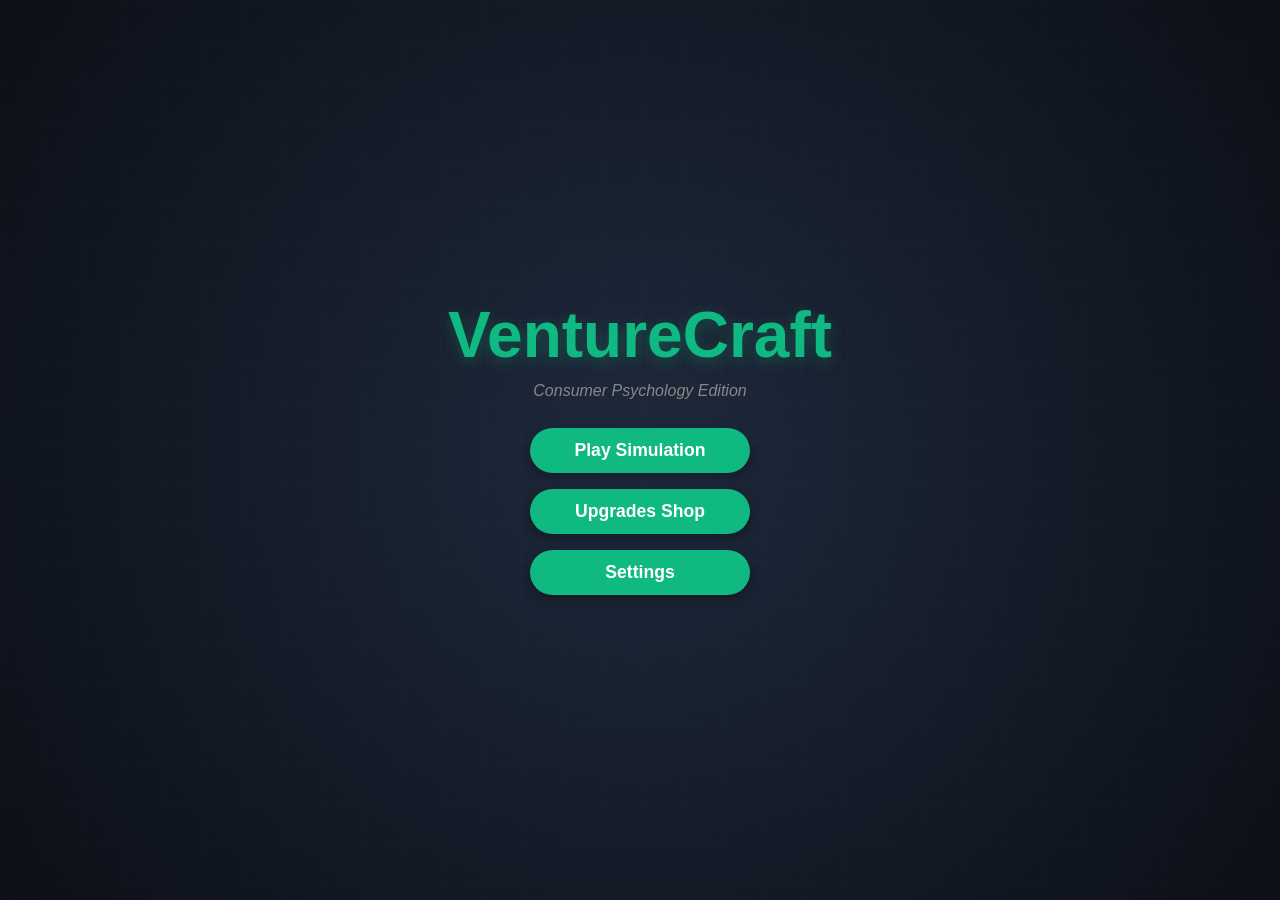
==== index.html @ 9862cf5d "Update index.html" ====
<!DOCTYPE html>
<html lang="en">
<head>
    <meta charset="UTF-8">
    <meta name="viewport" content="width=device-width, initial-scale=1.0">
    <title>VentureCraft Test</title>
    <link rel="stylesheet" href="style.css">
</head>
<body>

    <!-- 1. MAIN MENU SCREEN -->
    <div id="menu-screen" class="screen active">
        <h1>VentureCraft</h1>
        <div style="font-style: italic; margin-bottom: 20px; color: #888;">Consumer Psychology Edition</div>
        <button class="btn" onclick="switchScreen('mode-screen')">Play Simulation</button>
        <button class="btn" onclick="switchScreen('upgrades-screen')">Upgrades Shop</button>
        <button class="btn" onclick="switchScreen('settings-screen')">Settings</button>
    </div>

    <!-- 2. UPGRADES SHOP SCREEN -->
    <div id="upgrades-screen" class="screen">
        <button class="btn btn-back" onclick="switchScreen('menu-screen')">&larr; Menu</button>
        <h2>Corporate Upgrade Center</h2>
        <div class="stats-bar" style="margin-bottom: 20px;">
            <span>Capital Check: $<span class="global-cash-display">1000</span></span>
        </div>
        <div class="dashboard" style="grid-template-columns: 1fr 1fr; height: auto; max-width: 900px;">
            <div class="panel">
                <h4>Digital Marketing Upgrades</h4>
                <div class="upgrade-item">
                    <p><strong>AI Copywriting Suite</strong> (Level <span id="up-copy-lvl">0</span> / 10)<br>
                    Adds a permanent +15% conversion multiplier to dropshipping copy evaluations.</p>
                    <button class="btn" style="min-width:auto; padding:6px 15px; font-size:0.9rem;" onclick="buyUpgrade('copywriting')">Buy Upgrade ($<span id="up-copy-cost">200</span>)</button>
                </div>
                <div class="upgrade-item" style="margin-top: 15px;">
                    <p><strong>Targeted Pixel Ads</strong> (Level <span id="up-pixel-lvl">0</span> / 10)<br>
                    Reduces customer price sensitivity on digital listings by 10% per tier.</p>
                    <button class="btn" style="min-width:auto; padding:6px 15px; font-size:0.9rem;" onclick="buyUpgrade('pixel')">Buy Upgrade ($<span id="up-pixel-cost">350</span>)</button>
                </div>
            </div>
            <div class="panel">
                <h4>Brick & Mortar / Agotech</h4>
                <div class="upgrade-item">
                    <p><strong>Premium Storefront Lights</strong> (Level <span id="up-lights-lvl">0</span> / 10)<br>
                    Increases maximum local buyer wave capacity by +3 customers.</p>
                    <button class="btn" style="min-width:auto; padding:6px 15px; font-size:0.9rem;" onclick="buyUpgrade('lights')">Buy Upgrade ($<span id="up-lights-cost">250</span>)</button>
                </div>
                <div class="upgrade-item" style="margin-top: 15px;">
                    <p><strong>Hydroponic Enrichment Fluid</strong> (Level <span id="up-hydro-lvl">0</span> / 10)<br>
                    Accelerates farm harvest germination speeds by 25% per level.</p>
                    <button class="btn" style="min-width:auto; padding:6px 15px; font-size:0.9rem;" onclick="buyUpgrade('hydroponics')">Buy Upgrade ($<span id="up-hydro-cost">300</span>)</button>
                </div>
            </div>
        </div>
    </div>

    <!-- 3. SETTINGS SCREEN -->
    <div id="settings-screen" class="screen">
        <button class="btn btn-back" onclick="switchScreen('menu-screen')">&larr; Menu</button>
        <h2>Game Settings</h2>
        <button class="btn" onclick="toggleTheme()">Toggle Theme Modality</button>
        <button class="btn" style="background:#f44336;" onclick="resetGame()">Hard Reset Corporate Data</button>
    </div>

    <!-- 4. MODE SELECTION SCREEN -->
    <div id="mode-screen" class="screen">
        <button class="btn btn-back" onclick="switchScreen('menu-screen')">&larr; Menu</button>
        <h2>Select an Enterprise Industry</h2>
        <button class="btn" onclick="startMode('dropshipping')">🌐 Dropshipping E-Commerce</button>
        <button class="btn" onclick="startMode('local')">🏪 Local Retail Business</button>
        <button class="btn" onclick="startMode('farm')">🌾 Agricultural Supply Chain</button>
        <button class="btn" style="background:#8b5cf6;" onclick="switchScreen('stock-screen')">📈 High-Frequency Stock Market</button>
    </div>

    <!-- 5. DROPSHIPPING MODULE -->
    <div id="dropshipping-screen" class="screen">
        <button class="btn btn-back" onclick="switchScreen('mode-screen')">&larr; Back</button>
        <div class="stats-bar">
            <span>Capital Check: $<span class="global-cash-display">1000</span></span>
            <span>Live SKUs: <span id="drop-count">0</span></span>
        </div>
        <div class="dashboard">
            <div class="panel">
                <h3>Storefront Configuration</h3>
                <div class="tutorial-box">
                    <strong>🎓 Psychology Engine Mechanics:</strong><br>
                    • Customers analyze your <strong>Price</strong> and <strong>Description</strong>.<br>
                    • Use keywords like <em>luxury, premium, durable,</em> or <em>organic</em> to boost conversion!
                </div>
                <label>Listing Title:</label>
                <input type="text" id="drop-name" placeholder="e.g., Sleek Steel Thermos">
                
                <label>Selling Price ($):</label>
                <input type="number" id="drop-price" placeholder="e.g., 29">
                
                <label>Ad Copy Pitch Description:</label>
                <textarea id="drop-desc" placeholder="Describe the item... Persuasive pitches packed with keywords score premium conversions." rows="4" style="resize:none;"></textarea>
                
                <button class="btn" style="min-width:100%; margin:5px 0 0 0;" onclick="saveProduct()">🚀 Launch Product Campaign</button>
            </div>
            <div class="panel" id="canvas-container">
                <h3>Asset Designer Canvas</h3>
                <div style="margin-bottom: 8px; display:flex; gap:5px;">
                    <button class="color-swatch" style="background:#4caf50;" onclick="setCanvasColor('#4caf50')"></button>
                    <button class="color-swatch" style="background:#2196f3;" onclick="setCanvasColor('#2196f3')"></button>
                    <button class="color-swatch" style="background:#ff9800;" onclick="setCanvasColor('#ff9800')"></button>
                    <button class="color-swatch" style="background:#e91e63;" onclick="setCanvasColor('#e91e63')"></button>
                    <button class="color-swatch" style="background:#000000;" onclick="setCanvasColor('#000000')"></button>
                </div>
                <canvas id="productCanvas" style="width:100%; height:180px;"></canvas>
                <button class="btn" style="min-width:auto; padding:4px 15px; font-size:0.8rem; background:#f44336; margin-bottom:10px;" onclick="clearCanvas()">Wipe Drawing</button>
                <h4 style="align-self:flex-start; margin-top:5px; margin-bottom:5px;">Digital Funnel Conversion Ticker:</h4>
                <div id="drop-feed" class="live-log-box" style="width:100%; flex-grow:1;"></div>
            </div>
        </div>
    </div>

    <!-- 6. LOCAL BUSINESS MODULE -->
    <div id="local-screen" class="screen">
        <button class="btn btn-back" onclick="switchScreen('mode-screen')">&larr; Back</button>
        <div class="stats-bar">
            <span>Capital Check: $<span class="global-cash-display">1000</span></span>
            <span>Niche Model: <span id="local-type-display">None</span></span>
        </div>
        <div class="dashboard">
            <div class="panel">
                <h3>Commercial Controls</h3>
                <div class="tutorial-box">
                    <strong>🎓 Traffic Mechanics:</strong><br>
                    • Keep shelf items stocked up to fulfill demand waves.
                </div>
                <label>Select Corporate Store Niche:</label>
                <select id="local-niche-select" onchange="changeNiche()">
                    <option value="food">🌮 Gourmet Food Truck</option>
                    <option value="electronics">⚡ Custom Electronics Shop</option>
                </select>
                <button class="btn" style="min-width:100%; margin-top:10px;" onclick="buyInventory()">📦 Restock Shop Shelves ($100 for +10 Items)</button>
            </div>
            <div class="panel">
                <h3>Retail Analytics Shelf</h3>
                <div style="font-size: 1.2rem; margin-bottom: 10px;">Current Stock Items: <span id="local-inv" style="color:var(--accent-color); font-weight:bold;">0</span> left</div>
                <div style="font-size: 1.2rem; margin-bottom: 15px;">Hourly Foot Traffic: <span id="local-traffic-display" style="color:#2196f3; font-weight:bold;">0</span> buyers</div>
                <h4 style="margin-top:20px;">Brick-and-Mortar Revenue Ledger:</h4>
                <div id="local-feed" class="live-log-box" style="width:100%; flex-grow:1;"></div>
            </div>
        </div>
    </div>

    <!-- 7. AGRICULTURAL SUPPLY CHAIN MODULE -->
    <div id="farm-screen" class="screen">
        <button class="btn btn-back" onclick="switchScreen('mode-screen')">&larr; Back</button>
        <div class="stats-bar">
            <span>Capital Check: $<span class="global-cash-display">1000</span></span>
            <span>Wheat Seeds: <span id="farm-seeds-w">0</span> | Tomato Seeds: <span id="farm-seeds-t">0</span></span>
        </div>
        <div class="dashboard">
            <div class="panel">
                <h3>Agrotech Inventory Management</h3>
                <div style="display:grid; grid-template-columns: 1fr 1fr; gap:10px; margin-bottom:15px;">
                    <div style="background:rgba(255,255,255,0.02); padding:10px; border-radius:6px; border:1px solid #333;">
                        <strong>🌾 Raw Crops:</strong><br>
                        Wheat: <span id="inv-wheat">0</span><br>
                        Tomato: <span id="inv-tomato">0</span>
                    </div>
                    <div style="background:rgba(255,255,255,0.02); padding:10px; border-radius:6px; border:1px solid #333;">
                        <strong>🍞 Refined Goods:</strong><br>
                        Prepared Bread: <span id="inv-bread">0</span><br>
                        Prepared Pasta: <span id="inv-pasta">0</span>
                    </div>
                </div>
                <div class="tutorial-box" style="font-size:0.85rem; line-height:1.3;">
                    Plant seeds in the fields to cultivate raw produce logs, then harvest them to fill up your inventories.
                </div>
            </div>
            <div class="panel">
                <h3>Arable Field Operations Matrix</h3>
                <div id="farmPlotsContainer" class="farm-grid"></div>
            </div>
        </div>
    </div>

    <!-- 8. STOCK MARKET MODULE -->
    <div id="stock-screen" class="screen">
        <button class="btn btn-back" onclick="switchScreen('mode-screen')">&larr; Back</button>
        <div class="stats-bar">
            <span>Capital Check: $<span class="global-cash-display">1000</span></span>
            <span>Trading Desk Mode</span>
        </div>
        
        <div id="market-notification" class="tutorial-box" style="display:none; background:rgba(16,185,129,0.15); border-left-color:#10b981; margin-top:15px; width:100%; max-width:900px; font-weight:bold;">
        </div>

        <div style="width:100%; max-width:900px; margin-top:20px;">
            <div class="panel" style="width:100%;">
                <h3>Exchange Indexes</h3>
                <div id="stock-grid-container" style="display:grid; grid-template-columns:repeat(auto-fit, minmax(260px, 1fr)); gap:20px;"></div>
            </div>
        </div>
    </div>

    <script src="script.js"></script>
</body>
</html>
---- style.css ----
:root {
    --bg-color: #0b0f19;
    --card-color: #161b26;
    --text-color: #f0f4f8;
    --accent-color: #10b981;
    --input-bg: #222b3d;
    --ambient-glow: radial-gradient(circle at 50% 50%, #1e293b 0%, #0b0f17 100%);
}

body.light-theme {
    --bg-color: #f4f4f9;
    --card-color: #ffffff;
    --text-color: #333333;
    --accent-color: #059669;
    --input-bg: #e2e8f0;
    --ambient-glow: none;
}

* {
    box-sizing: border-box;
    font-family: 'Segoe UI', Tahoma, Geneva, Verdana, sans-serif;
    transition: background-color 0.2s, color 0.2s;
}

body, html {
    margin: 0;
    padding: 0;
    width: 100%;
    height: 100%;
    background-color: var(--bg-color);
    background-image: var(--ambient-glow);
    color: var(--text-color);
    overflow-x: hidden;
}

body::before {
    content: "";
    position: fixed;
    top: 0; left: 0; width: 100%; height: 100%;
    background-image: linear-gradient(rgba(255, 255, 255, 0.015) 1px, transparent 1px),
                      linear-gradient(90deg, rgba(255, 255, 255, 0.015) 1px, transparent 1px);
    background-size: 40px 40px;
    z-index: 0;
    pointer-events: none;
}

.screen {
    display: none;
    width: 100%;
    min-height: 100vh;
    flex-direction: column;
    align-items: center;
    justify-content: center;
    padding: 20px;
    position: relative;
    z-index: 1;
}

.active {
    display: flex;
}

h1 { 
    font-size: 4rem; 
    color: var(--accent-color); 
    text-shadow: 0px 4px 15px rgba(16, 185, 129, 0.3); 
    margin: 0 0 10px 0;
    font-weight: 800;
}

h2, h3, h4 {
    margin: 5px 0 12px 0;
}

.btn {
    background-color: var(--accent-color);
    color: white;
    border: none;
    padding: 12px 30px;
    margin: 8px;
    font-size: 1.1rem;
    font-weight: bold;
    cursor: pointer;
    border-radius: 30px;
    box-shadow: 0 4px 12px rgba(0,0,0,0.3);
    min-width: 220px;
    text-align: center;
    user-select: none;
}

.btn:hover {
    transform: translateY(-1px);
    filter: brightness(1.1);
}

.btn-back {
    background-color: #475569;
    position: absolute;
    top: 20px;
    left: 20px;
    min-width: auto;
    padding: 8px 18px;
    font-size: 0.9rem;
}

.dashboard {
    width: 100%;
    max-width: 1100px;
    display: grid;
    grid-template-columns: 1fr 1.3fr;
    gap: 20px;
    margin-top: 15px;
}

.panel {
    background-color: var(--card-color);
    border-radius: 14px;
    padding: 22px;
    box-shadow: 0 8px 24px rgba(0,0,0,0.4);
    border: 1px solid rgba(255, 255, 255, 0.05);
    display: flex;
    flex-direction: column;
}

.stats-bar {
    width: 100%;
    max-width: 1100px;
    display: flex;
    justify-content: space-around;
    background-color: var(--card-color);
    padding: 15px;
    border-radius: 10px;
    font-weight: bold;
    font-size: 1.3rem;
    border-bottom: 3px solid var(--accent-color);
    box-shadow: 0 4px 12px rgba(0,0,0,0.25);
}

input, select, textarea {
    width: 100%;
    padding: 9px;
    margin-bottom: 12px;
    border-radius: 6px;
    border: 1px solid rgba(255,255,255,0.1);
    background-color: var(--input-bg);
    color: var(--text-color);
    font-size: 0.95rem;
}

canvas {
    background: #ffffff;
    border: 3px solid var(--accent-color);
    cursor: crosshair;
    border-radius: 8px;
    display: block;
    margin-bottom: 10px;
}

.color-swatch {
    width: 25px;
    height: 25px;
    border-radius: 50%;
    border: 2px solid #fff;
    cursor: pointer;
    box-shadow: 0 2px 4px rgba(0,0,0,0.3);
}

.live-log-box {
    background: rgba(0,0,0,0.3);
    border-radius: 6px;
    padding: 10px;
    height: 130px;
    overflow-y: auto;
    font-family: monospace;
    font-size: 0.85rem;
    border: 1px solid rgba(255,255,255,0.08);
}

.upgrade-item {
    background: rgba(255,255,255,0.02);
    padding: 12px;
    border-radius: 8px;
    border: 1px solid rgba(255,255,255,0.05);
}

.farm-grid {
    display: grid;
    grid-template-columns: repeat(3, 1fr);
    gap: 12px;
    margin-top: 10px;
}

.plot-card {
    background: rgba(128,128,128,0.08);
    padding: 12px;
    border-radius: 8px;
    text-align: center;
    border: 2px dashed rgba(255,255,255,0.15);
    display: flex;
    flex-direction: column;
    justify-content: center;
    align-items: center;
    min-height: 110px;
}

.plot-card.growing {
    border-color: #2196f3;
    background: rgba(33, 150, 243, 0.08);
}

.plot-card.ready {
    border-color: #ff9800;
    background: rgba(255, 152, 0, 0.12);
}

.tutorial-box {
    background: rgba(33, 150, 243, 0.08);
    border-left: 5px solid #2196f3;
    padding: 12px;
    margin-bottom: 15px;
    border-radius: 4px;
    font-size: 0.9rem;
    line-height: 1.4;
}
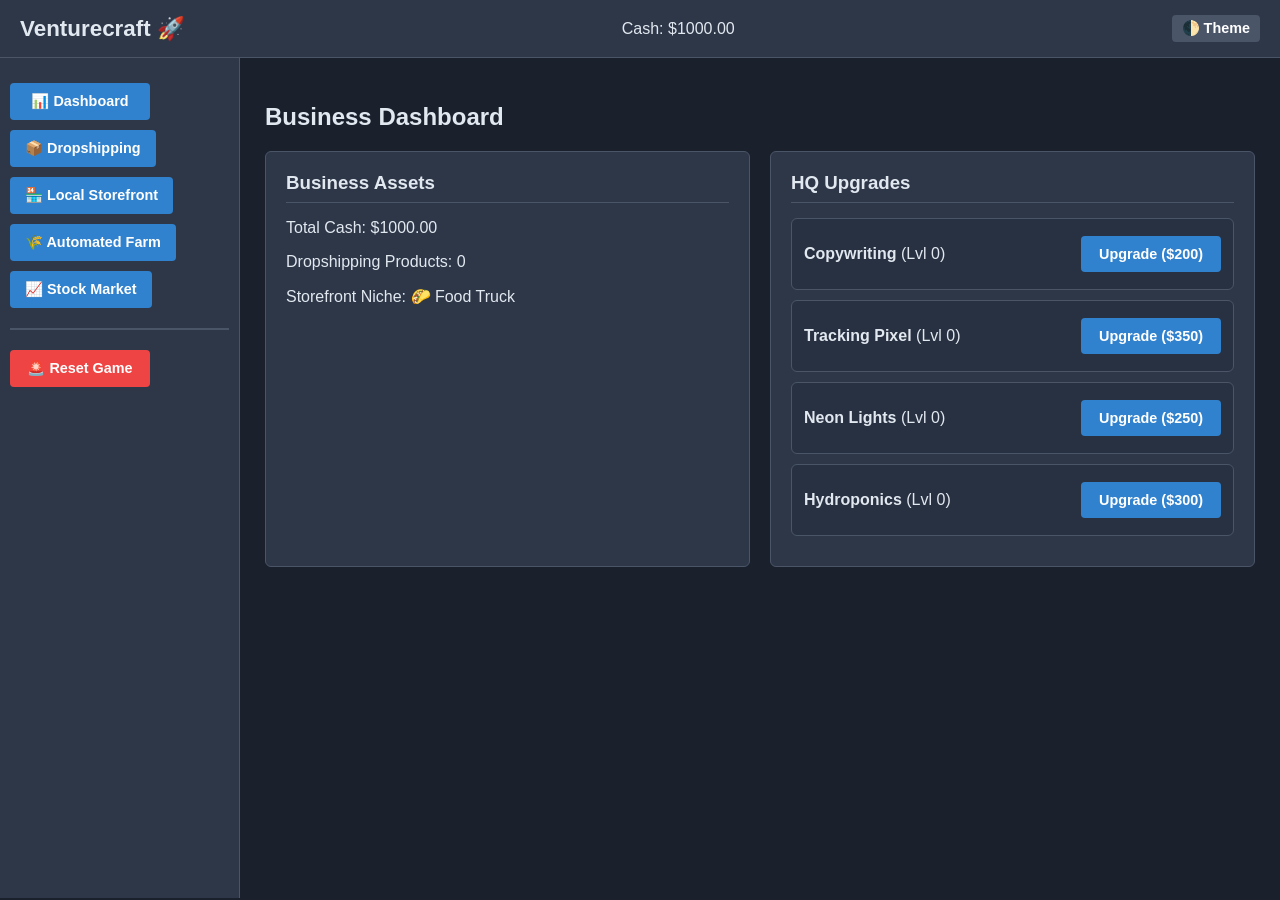
==== commit d92ef7a9: "Add files via upload" ====
--- a/index.html
+++ b/index.html
@@ -3,201 +3,156 @@
 <head>
     <meta charset="UTF-8">
     <meta name="viewport" content="width=device-width, initial-scale=1.0">
-    <title>VentureCraft Test</title>
+    <title>Venturecraft - Entrepreneurship Game</title>
     <link rel="stylesheet" href="style.css">
 </head>
 <body>
-
-    <!-- 1. MAIN MENU SCREEN -->
-    <div id="menu-screen" class="screen active">
-        <h1>VentureCraft</h1>
-        <div style="font-style: italic; margin-bottom: 20px; color: #888;">Consumer Psychology Edition</div>
-        <button class="btn" onclick="switchScreen('mode-screen')">Play Simulation</button>
-        <button class="btn" onclick="switchScreen('upgrades-screen')">Upgrades Shop</button>
-        <button class="btn" onclick="switchScreen('settings-screen')">Settings</button>
+    <div class="top-bar">
+        <h2>Venturecraft 🚀</h2>
+        <div>Cash: $<span class="global-cash-display">1000.00</span></div>
+        <button class="btn" style="min-width:auto; padding:5px 10px; background:#4a5568;" onclick="toggleTheme()">🌓 Theme</button>
     </div>
 
-    <!-- 2. UPGRADES SHOP SCREEN -->
-    <div id="upgrades-screen" class="screen">
-        <button class="btn btn-back" onclick="switchScreen('menu-screen')">&larr; Menu</button>
-        <h2>Corporate Upgrade Center</h2>
-        <div class="stats-bar" style="margin-bottom: 20px;">
-            <span>Capital Check: $<span class="global-cash-display">1000</span></span>
+    <div class="main-container">
+        <div class="sidebar">
+            <button class="btn" onclick="switchScreen('dashboard-screen')">📊 Dashboard</button>
+            <button class="btn" onclick="switchScreen('dropshipping-screen')">📦 Dropshipping</button>
+            <button class="btn" onclick="switchScreen('local-screen')">🏪 Local Storefront</button>
+            <button class="btn" onclick="startMode('farm')">🌾 Automated Farm</button>
+            <button class="btn" onclick="switchScreen('stock-screen')">📈 Stock Market</button>
+            <hr style="border:1px solid #4a5568; margin:15px 0;">
+            <button class="btn" style="background:#ef4444;" onclick="resetGame()">🚨 Reset Game</button>
         </div>
-        <div class="dashboard" style="grid-template-columns: 1fr 1fr; height: auto; max-width: 900px;">
-            <div class="panel">
-                <h4>Digital Marketing Upgrades</h4>
-                <div class="upgrade-item">
-                    <p><strong>AI Copywriting Suite</strong> (Level <span id="up-copy-lvl">0</span> / 10)<br>
-                    Adds a permanent +15% conversion multiplier to dropshipping copy evaluations.</p>
-                    <button class="btn" style="min-width:auto; padding:6px 15px; font-size:0.9rem;" onclick="buyUpgrade('copywriting')">Buy Upgrade ($<span id="up-copy-cost">200</span>)</button>
-                </div>
-                <div class="upgrade-item" style="margin-top: 15px;">
-                    <p><strong>Targeted Pixel Ads</strong> (Level <span id="up-pixel-lvl">0</span> / 10)<br>
-                    Reduces customer price sensitivity on digital listings by 10% per tier.</p>
-                    <button class="btn" style="min-width:auto; padding:6px 15px; font-size:0.9rem;" onclick="buyUpgrade('pixel')">Buy Upgrade ($<span id="up-pixel-cost">350</span>)</button>
+
+        <div class="content-area">
+            <!-- DASHBOARD SCREEN -->
+            <div id="dashboard-screen" class="screen active">
+                <h2>Business Dashboard</h2>
+                <div class="dashboard-grid" style="display:grid; grid-template-columns:1fr 1fr; gap:20px;">
+                    <div class="panel">
+                        <h3>Business Assets</h3>
+                        <p>Total Cash: $<span class="global-cash-display">1000.00</span></p>
+                        <p>Dropshipping Products: <span id="drop-count">0</span></p>
+                        <p>Storefront Niche: <span id="local-type-display">🌮 Food Truck</span></p>
+                    </div>
+                    <div class="panel">
+                        <h3>HQ Upgrades</h3>
+                        <div class="upgrade-item">
+                            <div><strong>Copywriting</strong> (Lvl <span id="up-copy-lvl">0</span>)</div>
+                            <button class="btn" onclick="buyUpgrade('copywriting')">Upgrade ($<span id="up-copy-cost">200</span>)</button>
+                        </div>
+                        <div class="upgrade-item">
+                            <div><strong>Tracking Pixel</strong> (Lvl <span id="up-pixel-lvl">0</span>)</div>
+                            <button class="btn" onclick="buyUpgrade('pixel')">Upgrade ($<span id="up-pixel-cost">350</span>)</button>
+                        </div>
+                        <div class="upgrade-item">
+                            <div><strong>Neon Lights</strong> (Lvl <span id="up-lights-lvl">0</span>)</div>
+                            <button class="btn" onclick="buyUpgrade('lights')">Upgrade ($<span id="up-lights-cost">250</span>)</button>
+                        </div>
+                        <div class="upgrade-item">
+                            <div><strong>Hydroponics</strong> (Lvl <span id="up-hydro-lvl">0</span>)</div>
+                            <button class="btn" onclick="buyUpgrade('hydroponic')">Upgrade ($<span id="up-hydro-cost">300</span>)</button>
+                        </div>
+                    </div>
                 </div>
             </div>
-            <div class="panel">
-                <h4>Brick & Mortar / Agotech</h4>
-                <div class="upgrade-item">
-                    <p><strong>Premium Storefront Lights</strong> (Level <span id="up-lights-lvl">0</span> / 10)<br>
-                    Increases maximum local buyer wave capacity by +3 customers.</p>
-                    <button class="btn" style="min-width:auto; padding:6px 15px; font-size:0.9rem;" onclick="buyUpgrade('lights')">Buy Upgrade ($<span id="up-lights-cost">250</span>)</button>
+
+            <!-- DROPSHIPPING SCREEN -->
+            <div id="dropshipping-screen" class="screen">
+                <h2>E-Commerce & Dropshipping</h2>
+                <div class="panel">
+                    <h3>Design New Product</h3>
+                    <input type="text" id="drop-name" placeholder="Product Name"><br><br>
+                    <input type="number" id="drop-price" placeholder="Retail Price ($)"><br><br>
+                    <textarea id="drop-desc" placeholder="Write landing page ad copy..." rows="3" style="width:100%; border-radius:4px; background:#2d3748; color:#fff; border:1px solid #4a5568; padding:8px;"></textarea><br><br>
+                    
+                    <label>Product Mockup Canvas:</label><br>
+                    <canvas id="productCanvas" style="background:#fff; border:2px solid #4a5568; border-radius:4px; cursor:crosshair; margin-bottom:10px; display:block; width:100%; height:150px;"></canvas>
+                    <button class="btn" style="min-width:auto; background:#718096;" onclick="clearCanvas()">Clear Canvas</button>
+                    <button class="btn" style="background:#10b981;" onclick="saveProduct()">Launch Campaign</button>
                 </div>
-                <div class="upgrade-item" style="margin-top: 15px;">
-                    <p><strong>Hydroponic Enrichment Fluid</strong> (Level <span id="up-hydro-lvl">0</span> / 10)<br>
-                    Accelerates farm harvest germination speeds by 25% per level.</p>
-                    <button class="btn" style="min-width:auto; padding:6px 15px; font-size:0.9rem;" onclick="buyUpgrade('hydroponics')">Buy Upgrade ($<span id="up-hydro-cost">300</span>)</button>
+                <div class="panel">
+                    <h3>Live Sales Feed</h3>
+                    <div id="drop-feed" class="live-log-box"></div>
                 </div>
+            </div>
+
+            <!-- LOCAL SCREEN -->
+            <div id="local-screen" class="screen">
+                <h2>Local Storefront Operations</h2>
+                <div class="panel">
+                    <h3>Manage Franchise Niche</h3>
+                    <select id="local-niche-select" onchange="changeNiche()" style="padding:10px; width:100%; background:#2d3748; color:#fff; border:1px solid #4a5568; border-radius:4px;">
+                        <option value="food">🌮 Food Truck (Low Cost, Faster Sales)</option>
+                        <option value="electronics">⚡ Electronics Boutique (High Profit, Slower Sales)</option>
+                    </select>
+                    <p>Current Inventory Stock: <span id="local-inv">10</span> units</p>
+                    <p>Base Hourly Foot Traffic: <span id="local-traffic-display">12</span> visitors</p>
+                    <button class="btn" onclick="buyInventory()">Restock Bulk Inventory ($100 for 10x Units)</button>
+                </div>
+                <div class="panel">
+                    <h3>Store POS Feed</h3>
+                    <div id="local-feed" class="live-log-box"></div>
+                </div>
+            </div>
+
+            <!-- FARM SCREEN -->
+            <div id="farm-screen" class="screen">
+                <h2>Automated Farm Plots</h2>
+                <div style="display:grid; grid-template-columns:1fr 1fr; gap:20px;">
+                    <div class="panel">
+                        <h3>Seed Supplier & Silo</h3>
+                        <button class="btn" onclick="buySeeds('wheat')">Buy Wheat Seeds (5x for $10)</button>
+                        <button class="btn" style="background:#ff9800;" onclick="buySeeds('tomato')">Buy Tomato Seeds (3x for $25)</button>
+                        <hr style="border:1px solid #4a5568; margin:15px 0;">
+                        <h4>Silo Raw Materials</h4>
+                        <p>🌾 Wheat Seeds: <span id="farm-seeds-w">5</span> | 🍅 Tomato Seeds: <span id="farm-seeds-t">3</span></p>
+                        <p>Raw Wheat in Silo: <span id="inv-wheat">0</span></p>
+                        <p>Raw Tomato in Silo: <span id="inv-tomato">0</span></p>
+                    </div>
+
+                    <div class="panel">
+                        <h3>🍳 Kitchen & Processing Market</h3>
+                        <div style="display: grid; grid-template-columns: 1fr 1fr; gap: 15px;">
+                            <div class="upgrade-item" style="text-align: center; flex-direction:column; align-items:stretch;">
+                                <h4>🍞 Fresh Bread</h4>
+                                <p style="font-size: 0.75rem; color: #a0aec0; margin:4px 0;">Requires: 3 Raw Wheat</p>
+                                <p style="margin:5px 0;">Inventory: <strong id="inv-bread">0</strong></p>
+                                <button class="btn" style="padding:6px; font-size:0.8rem;" onclick="processFood('bread')">Bake Bread</button>
+                                <button class="btn" style="padding:6px; font-size:0.8rem; background: #10b981;" onclick="sellFood('bread')">Sell ($45.00)</button>
+                            </div>
+                            <div class="upgrade-item" style="text-align: center; flex-direction:column; align-items:stretch;">
+                                <h4>🍝 Tomato Pasta</h4>
+                                <p style="font-size: 0.75rem; color: #a0aec0; margin:4px 0;">Requires: 2 Wheat + 2 Tomato</p>
+                                <p style="margin:5px 0;">Inventory: <strong id="inv-pasta">0</strong></p>
+                                <button class="btn" style="padding:6px; font-size:0.8rem;" onclick="processFood('pasta')">Cook Pasta</button>
+                                <button class="btn" style="padding:6px; font-size:0.8rem; background: #10b981;" onclick="sellFood('pasta')">Sell ($90.00)</button>
+                            </div>
+                        </div>
+                    </div>
+                </div>
+
+                <div class="panel" style="margin-top:20px;">
+                    <h3>Your Arable Fields</h3>
+                    <div id="farmPlotsContainer" class="dashboard-grid" style="display:grid; grid-template-columns:repeat(3, 1fr); gap:15px;"></div>
+                </div>
+
+                <div class="panel" style="margin-top:20px;">
+                    <h3>Farm & Kitchen Activity Log</h3>
+                    <div id="farm-feed" class="live-log-box">
+                        <div>[FARM] Automation and processing kitchen online.</div>
+                    </div>
+                </div>
+            </div>
+
+            <!-- STOCK SCREEN -->
+            <div id="stock-screen" class="screen">
+                <h2>High-Frequency Asset Trading</h2>
+                <div id="market-notification" style="background:#b91c1c; color:#fff; padding:10px; border-radius:4px; margin-bottom:15px; display:none; font-weight:bold;"></div>
+                <div id="stock-grid-container" style="display:grid; grid-template-columns:1fr 1fr; gap:15px;"></div>
             </div>
         </div>
     </div>
-
-    <!-- 3. SETTINGS SCREEN -->
-    <div id="settings-screen" class="screen">
-        <button class="btn btn-back" onclick="switchScreen('menu-screen')">&larr; Menu</button>
-        <h2>Game Settings</h2>
-        <button class="btn" onclick="toggleTheme()">Toggle Theme Modality</button>
-        <button class="btn" style="background:#f44336;" onclick="resetGame()">Hard Reset Corporate Data</button>
-    </div>
-
-    <!-- 4. MODE SELECTION SCREEN -->
-    <div id="mode-screen" class="screen">
-        <button class="btn btn-back" onclick="switchScreen('menu-screen')">&larr; Menu</button>
-        <h2>Select an Enterprise Industry</h2>
-        <button class="btn" onclick="startMode('dropshipping')">🌐 Dropshipping E-Commerce</button>
-        <button class="btn" onclick="startMode('local')">🏪 Local Retail Business</button>
-        <button class="btn" onclick="startMode('farm')">🌾 Agricultural Supply Chain</button>
-        <button class="btn" style="background:#8b5cf6;" onclick="switchScreen('stock-screen')">📈 High-Frequency Stock Market</button>
-    </div>
-
-    <!-- 5. DROPSHIPPING MODULE -->
-    <div id="dropshipping-screen" class="screen">
-        <button class="btn btn-back" onclick="switchScreen('mode-screen')">&larr; Back</button>
-        <div class="stats-bar">
-            <span>Capital Check: $<span class="global-cash-display">1000</span></span>
-            <span>Live SKUs: <span id="drop-count">0</span></span>
-        </div>
-        <div class="dashboard">
-            <div class="panel">
-                <h3>Storefront Configuration</h3>
-                <div class="tutorial-box">
-                    <strong>🎓 Psychology Engine Mechanics:</strong><br>
-                    • Customers analyze your <strong>Price</strong> and <strong>Description</strong>.<br>
-                    • Use keywords like <em>luxury, premium, durable,</em> or <em>organic</em> to boost conversion!
-                </div>
-                <label>Listing Title:</label>
-                <input type="text" id="drop-name" placeholder="e.g., Sleek Steel Thermos">
-                
-                <label>Selling Price ($):</label>
-                <input type="number" id="drop-price" placeholder="e.g., 29">
-                
-                <label>Ad Copy Pitch Description:</label>
-                <textarea id="drop-desc" placeholder="Describe the item... Persuasive pitches packed with keywords score premium conversions." rows="4" style="resize:none;"></textarea>
-                
-                <button class="btn" style="min-width:100%; margin:5px 0 0 0;" onclick="saveProduct()">🚀 Launch Product Campaign</button>
-            </div>
-            <div class="panel" id="canvas-container">
-                <h3>Asset Designer Canvas</h3>
-                <div style="margin-bottom: 8px; display:flex; gap:5px;">
-                    <button class="color-swatch" style="background:#4caf50;" onclick="setCanvasColor('#4caf50')"></button>
-                    <button class="color-swatch" style="background:#2196f3;" onclick="setCanvasColor('#2196f3')"></button>
-                    <button class="color-swatch" style="background:#ff9800;" onclick="setCanvasColor('#ff9800')"></button>
-                    <button class="color-swatch" style="background:#e91e63;" onclick="setCanvasColor('#e91e63')"></button>
-                    <button class="color-swatch" style="background:#000000;" onclick="setCanvasColor('#000000')"></button>
-                </div>
-                <canvas id="productCanvas" style="width:100%; height:180px;"></canvas>
-                <button class="btn" style="min-width:auto; padding:4px 15px; font-size:0.8rem; background:#f44336; margin-bottom:10px;" onclick="clearCanvas()">Wipe Drawing</button>
-                <h4 style="align-self:flex-start; margin-top:5px; margin-bottom:5px;">Digital Funnel Conversion Ticker:</h4>
-                <div id="drop-feed" class="live-log-box" style="width:100%; flex-grow:1;"></div>
-            </div>
-        </div>
-    </div>
-
-    <!-- 6. LOCAL BUSINESS MODULE -->
-    <div id="local-screen" class="screen">
-        <button class="btn btn-back" onclick="switchScreen('mode-screen')">&larr; Back</button>
-        <div class="stats-bar">
-            <span>Capital Check: $<span class="global-cash-display">1000</span></span>
-            <span>Niche Model: <span id="local-type-display">None</span></span>
-        </div>
-        <div class="dashboard">
-            <div class="panel">
-                <h3>Commercial Controls</h3>
-                <div class="tutorial-box">
-                    <strong>🎓 Traffic Mechanics:</strong><br>
-                    • Keep shelf items stocked up to fulfill demand waves.
-                </div>
-                <label>Select Corporate Store Niche:</label>
-                <select id="local-niche-select" onchange="changeNiche()">
-                    <option value="food">🌮 Gourmet Food Truck</option>
-                    <option value="electronics">⚡ Custom Electronics Shop</option>
-                </select>
-                <button class="btn" style="min-width:100%; margin-top:10px;" onclick="buyInventory()">📦 Restock Shop Shelves ($100 for +10 Items)</button>
-            </div>
-            <div class="panel">
-                <h3>Retail Analytics Shelf</h3>
-                <div style="font-size: 1.2rem; margin-bottom: 10px;">Current Stock Items: <span id="local-inv" style="color:var(--accent-color); font-weight:bold;">0</span> left</div>
-                <div style="font-size: 1.2rem; margin-bottom: 15px;">Hourly Foot Traffic: <span id="local-traffic-display" style="color:#2196f3; font-weight:bold;">0</span> buyers</div>
-                <h4 style="margin-top:20px;">Brick-and-Mortar Revenue Ledger:</h4>
-                <div id="local-feed" class="live-log-box" style="width:100%; flex-grow:1;"></div>
-            </div>
-        </div>
-    </div>
-
-    <!-- 7. AGRICULTURAL SUPPLY CHAIN MODULE -->
-    <div id="farm-screen" class="screen">
-        <button class="btn btn-back" onclick="switchScreen('mode-screen')">&larr; Back</button>
-        <div class="stats-bar">
-            <span>Capital Check: $<span class="global-cash-display">1000</span></span>
-            <span>Wheat Seeds: <span id="farm-seeds-w">0</span> | Tomato Seeds: <span id="farm-seeds-t">0</span></span>
-        </div>
-        <div class="dashboard">
-            <div class="panel">
-                <h3>Agrotech Inventory Management</h3>
-                <div style="display:grid; grid-template-columns: 1fr 1fr; gap:10px; margin-bottom:15px;">
-                    <div style="background:rgba(255,255,255,0.02); padding:10px; border-radius:6px; border:1px solid #333;">
-                        <strong>🌾 Raw Crops:</strong><br>
-                        Wheat: <span id="inv-wheat">0</span><br>
-                        Tomato: <span id="inv-tomato">0</span>
-                    </div>
-                    <div style="background:rgba(255,255,255,0.02); padding:10px; border-radius:6px; border:1px solid #333;">
-                        <strong>🍞 Refined Goods:</strong><br>
-                        Prepared Bread: <span id="inv-bread">0</span><br>
-                        Prepared Pasta: <span id="inv-pasta">0</span>
-                    </div>
-                </div>
-                <div class="tutorial-box" style="font-size:0.85rem; line-height:1.3;">
-                    Plant seeds in the fields to cultivate raw produce logs, then harvest them to fill up your inventories.
-                </div>
-            </div>
-            <div class="panel">
-                <h3>Arable Field Operations Matrix</h3>
-                <div id="farmPlotsContainer" class="farm-grid"></div>
-            </div>
-        </div>
-    </div>
-
-    <!-- 8. STOCK MARKET MODULE -->
-    <div id="stock-screen" class="screen">
-        <button class="btn btn-back" onclick="switchScreen('mode-screen')">&larr; Back</button>
-        <div class="stats-bar">
-            <span>Capital Check: $<span class="global-cash-display">1000</span></span>
-            <span>Trading Desk Mode</span>
-        </div>
-        
-        <div id="market-notification" class="tutorial-box" style="display:none; background:rgba(16,185,129,0.15); border-left-color:#10b981; margin-top:15px; width:100%; max-width:900px; font-weight:bold;">
-        </div>
-
-        <div style="width:100%; max-width:900px; margin-top:20px;">
-            <div class="panel" style="width:100%;">
-                <h3>Exchange Indexes</h3>
-                <div id="stock-grid-container" style="display:grid; grid-template-columns:repeat(auto-fit, minmax(260px, 1fr)); gap:20px;"></div>
-            </div>
-        </div>
-    </div>
-
     <script src="script.js"></script>
 </body>
 </html>
--- a/style.css
+++ b/style.css
@@ -1,224 +1,131 @@
 :root {
-    --bg-color: #0b0f19;
-    --card-color: #161b26;
-    --text-color: #f0f4f8;
-    --accent-color: #10b981;
-    --input-bg: #222b3d;
-    --ambient-glow: radial-gradient(circle at 50% 50%, #1e293b 0%, #0b0f17 100%);
+    --bg-primary: #1a202c;
+    --bg-secondary: #2d3748;
+    --text-color: #e2e8f0;
+    --accent-color: #3182ce;
+    --border-color: #4a5568;
 }
 
 body.light-theme {
-    --bg-color: #f4f4f9;
-    --card-color: #ffffff;
-    --text-color: #333333;
-    --accent-color: #059669;
-    --input-bg: #e2e8f0;
-    --ambient-glow: none;
+    --bg-primary: #f7fafc;
+    --bg-secondary: #ffffff;
+    --text-color: #2d3748;
+    --accent-color: #3182ce;
+    --border-color: #cbd5e0;
 }
 
-* {
-    box-sizing: border-box;
-    font-family: 'Segoe UI', Tahoma, Geneva, Verdana, sans-serif;
-    transition: background-color 0.2s, color 0.2s;
+body {
+    margin: 0;
+    font-family: -apple-system, BlinkMacSystemFont, "Segoe UI", Roboto, Helvetica, Arial, sans-serif;
+    background-color: var(--bg-primary);
+    color: var(--text-color);
+    transition: background 0.2s, color 0.2s;
 }
 
-body, html {
-    margin: 0;
-    padding: 0;
-    width: 100%;
-    height: 100%;
-    background-color: var(--bg-color);
-    background-image: var(--ambient-glow);
-    color: var(--text-color);
-    overflow-x: hidden;
+.top-bar {
+    display: flex;
+    justify-content: space-between;
+    align-items: center;
+    background-color: var(--bg-secondary);
+    padding: 10px 20px;
+    border-bottom: 1px solid var(--border-color);
 }
 
-body::before {
-    content: "";
-    position: fixed;
-    top: 0; left: 0; width: 100%; height: 100%;
-    background-image: linear-gradient(rgba(255, 255, 255, 0.015) 1px, transparent 1px),
-                      linear-gradient(90deg, rgba(255, 255, 255, 0.015) 1px, transparent 1px);
-    background-size: 40px 40px;
-    z-index: 0;
-    pointer-events: none;
+.top-bar h2 { margin: 0; font-size: 1.4rem; }
+
+.main-container {
+    display: flex;
+    min-height: calc(100vh - 60px);
+}
+
+.sidebar {
+    width: 240px;
+    background-color: var(--bg-secondary);
+    padding: 20px 10px;
+    border-right: 1px solid var(--border-color);
+    box-sizing: border-box;
+}
+
+.content-area {
+    flex: 1;
+    padding: 25px;
+    box-sizing: border-box;
 }
 
 .screen {
     display: none;
-    width: 100%;
-    min-height: 100vh;
-    flex-direction: column;
-    align-items: center;
-    justify-content: center;
-    padding: 20px;
-    position: relative;
-    z-index: 1;
 }
 
-.active {
-    display: flex;
+.screen.active {
+    display: block;
 }
 
-h1 { 
-    font-size: 4rem; 
-    color: var(--accent-color); 
-    text-shadow: 0px 4px 15px rgba(16, 185, 129, 0.3); 
-    margin: 0 0 10px 0;
-    font-weight: 800;
+.panel {
+    background-color: var(--bg-secondary);
+    border: 1px solid var(--border-color);
+    border-radius: 6px;
+    padding: 20px;
+    margin-bottom: 20px;
 }
 
-h2, h3, h4 {
-    margin: 5px 0 12px 0;
-}
+.panel h3 { margin-top: 0; margin-bottom: 15px; border-bottom: 1px solid var(--border-color); padding-bottom: 8px; }
 
 .btn {
     background-color: var(--accent-color);
     color: white;
     border: none;
-    padding: 12px 30px;
-    margin: 8px;
-    font-size: 1.1rem;
-    font-weight: bold;
+    padding: 10px 15px;
+    margin: 5px 0;
+    border-radius: 4px;
     cursor: pointer;
-    border-radius: 30px;
-    box-shadow: 0 4px 12px rgba(0,0,0,0.3);
-    min-width: 220px;
-    text-align: center;
-    user-select: none;
+    font-weight: 600;
+    font-size: 0.9rem;
+    min-width: 140px;
+    transition: opacity 0.1s;
 }
 
-.btn:hover {
-    transform: translateY(-1px);
-    filter: brightness(1.1);
-}
+.btn:hover { opacity: 0.9; }
+.btn:active { transform: scale(0.98); }
 
-.btn-back {
-    background-color: #475569;
-    position: absolute;
-    top: 20px;
-    left: 20px;
-    min-width: auto;
-    padding: 8px 18px;
-    font-size: 0.9rem;
-}
-
-.dashboard {
-    width: 100%;
-    max-width: 1100px;
-    display: grid;
-    grid-template-columns: 1fr 1.3fr;
-    gap: 20px;
-    margin-top: 15px;
-}
-
-.panel {
-    background-color: var(--card-color);
-    border-radius: 14px;
-    padding: 22px;
-    box-shadow: 0 8px 24px rgba(0,0,0,0.4);
-    border: 1px solid rgba(255, 255, 255, 0.05);
+.upgrade-item {
     display: flex;
-    flex-direction: column;
-}
-
-.stats-bar {
-    width: 100%;
-    max-width: 1100px;
-    display: flex;
-    justify-content: space-around;
-    background-color: var(--card-color);
-    padding: 15px;
-    border-radius: 10px;
-    font-weight: bold;
-    font-size: 1.3rem;
-    border-bottom: 3px solid var(--accent-color);
-    box-shadow: 0 4px 12px rgba(0,0,0,0.25);
-}
-
-input, select, textarea {
-    width: 100%;
-    padding: 9px;
-    margin-bottom: 12px;
+    justify-content: space-between;
+    align-items: center;
+    background: rgba(0,0,0,0.1);
+    padding: 12px;
     border-radius: 6px;
-    border: 1px solid rgba(255,255,255,0.1);
-    background-color: var(--input-bg);
-    color: var(--text-color);
-    font-size: 0.95rem;
-}
-
-canvas {
-    background: #ffffff;
-    border: 3px solid var(--accent-color);
-    cursor: crosshair;
-    border-radius: 8px;
-    display: block;
     margin-bottom: 10px;
-}
-
-.color-swatch {
-    width: 25px;
-    height: 25px;
-    border-radius: 50%;
-    border: 2px solid #fff;
-    cursor: pointer;
-    box-shadow: 0 2px 4px rgba(0,0,0,0.3);
+    border: 1px solid var(--border-color);
 }
 
 .live-log-box {
-    background: rgba(0,0,0,0.3);
-    border-radius: 6px;
+    height: 120px;
+    overflow-y: auto;
+    background: rgba(0,0,0,0.2);
+    border-radius: 4px;
     padding: 10px;
-    height: 130px;
-    overflow-y: auto;
     font-family: monospace;
     font-size: 0.85rem;
-    border: 1px solid rgba(255,255,255,0.08);
-}
-
-.upgrade-item {
-    background: rgba(255,255,255,0.02);
-    padding: 12px;
-    border-radius: 8px;
-    border: 1px solid rgba(255,255,255,0.05);
-}
-
-.farm-grid {
-    display: grid;
-    grid-template-columns: repeat(3, 1fr);
-    gap: 12px;
-    margin-top: 10px;
+    line-height: 1.4;
 }
 
 .plot-card {
-    background: rgba(128,128,128,0.08);
-    padding: 12px;
-    border-radius: 8px;
+    background: var(--bg-primary);
+    border: 1px dashed var(--border-color);
+    padding: 15px;
+    border-radius: 6px;
     text-align: center;
-    border: 2px dashed rgba(255,255,255,0.15);
-    display: flex;
-    flex-direction: column;
-    justify-content: center;
-    align-items: center;
-    min-height: 110px;
 }
 
-.plot-card.growing {
-    border-color: #2196f3;
-    background: rgba(33, 150, 243, 0.08);
+.plot-card.growing { border-style: solid; border-color: #3182ce; }
+.plot-card.ready { border-style: solid; border-color: #4caf50; background: rgba(76, 175, 80, 0.05); }
+
+input[type="text"], input[type="number"] {
+    width: 100%;
+    padding: 8px;
+    background: var(--bg-primary);
+    border: 1px solid var(--border-color);
+    color: var(--text-color);
+    border-radius: 4px;
+    box-sizing: border-box;
 }
-
-.plot-card.ready {
-    border-color: #ff9800;
-    background: rgba(255, 152, 0, 0.12);
-}
-
-.tutorial-box {
-    background: rgba(33, 150, 243, 0.08);
-    border-left: 5px solid #2196f3;
-    padding: 12px;
-    margin-bottom: 15px;
-    border-radius: 4px;
-    font-size: 0.9rem;
-    line-height: 1.4;
-}
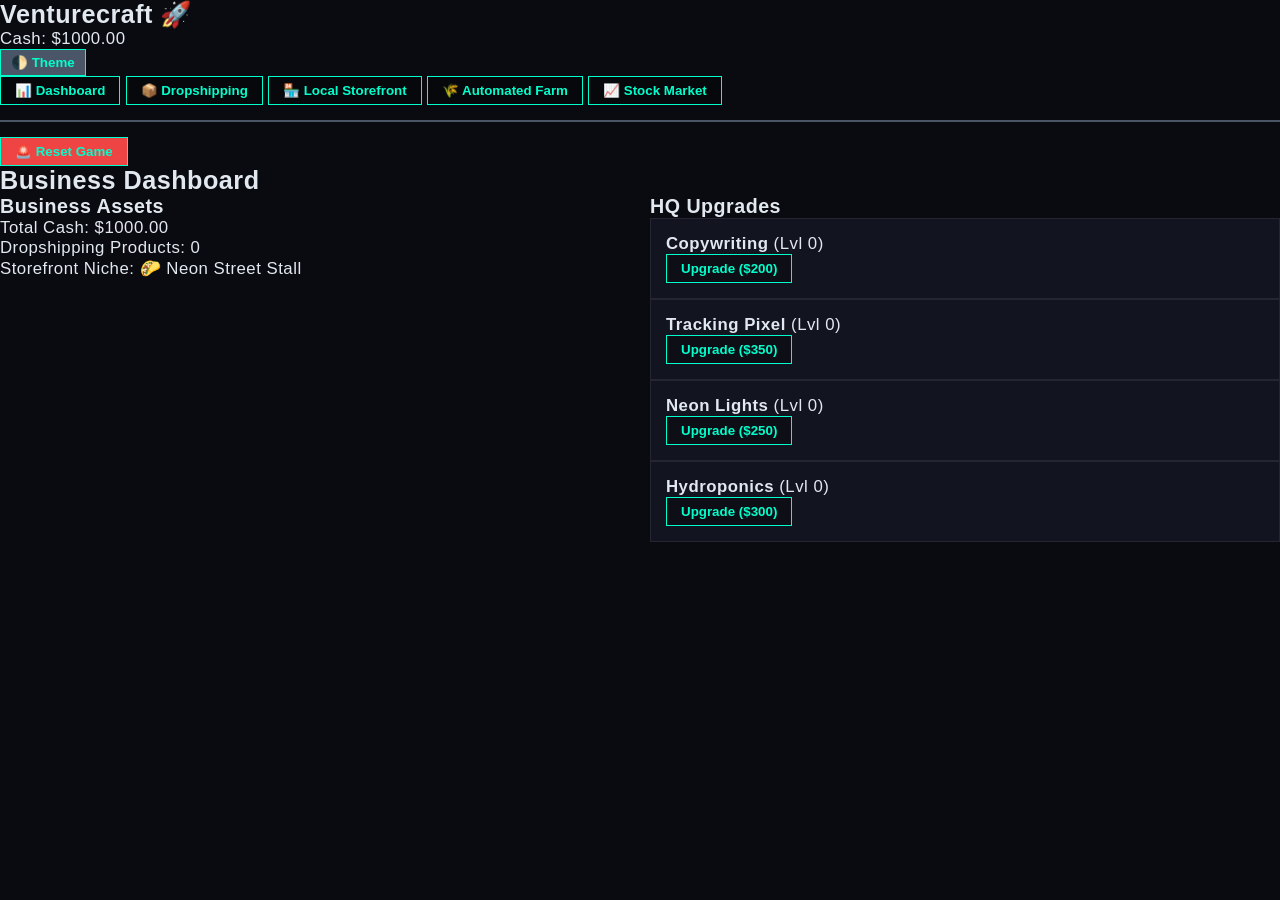
==== commit 68f97d9b: "Update index.html" ====
--- a/index.html
+++ b/index.html
@@ -3,7 +3,7 @@
 <head>
     <meta charset="UTF-8">
     <meta name="viewport" content="width=device-width, initial-scale=1.0">
-    <title>Venturecraft - Entrepreneurship Game</title>
+    <title>Venturecraft</title>
     <link rel="stylesheet" href="style.css">
 </head>
 <body>
--- a/style.css
+++ b/style.css
@@ -1,131 +1,459 @@
+/* CORE NEON MATRIX PALETTE CONFIGURATION */
 :root {
-    --bg-primary: #1a202c;
-    --bg-secondary: #2d3748;
-    --text-color: #e2e8f0;
-    --accent-color: #3182ce;
-    --border-color: #4a5568;
-}
-
-body.light-theme {
-    --bg-primary: #f7fafc;
-    --bg-secondary: #ffffff;
-    --text-color: #2d3748;
-    --accent-color: #3182ce;
-    --border-color: #cbd5e0;
+    --bg-darker: #0a0b10;
+    --bg-panel: #121420;
+    --border-neon: #00ffcc;
+    --neon-pink: #ff0055;
+    --neon-blue: #0088ff;
+    --neon-green: #00ff66;
+    --neon-yellow: #fefe00;
+    --text-primary: #e2e8f0;
+    --text-muted: #718096;
+    --scanline-opacity: 0.08;
+}
+
+.light-theme {
+    --bg-darker: #1a202c;
+    --bg-panel: #2d3748;
+    --border-neon: #00f0ff;
+    --neon-pink: #f43f5e;
+    --neon-blue: #3b82f6;
+    --neon-green: #10b981;
+    --neon-yellow: #eab308;
+    --text-primary: #f7fafc;
+    --text-muted: #cbd5e0;
+}
+
+* {
+    box-sizing: border-box;
+    margin: 0;
+    padding: 0;
+    font-family: 'Rajdhani', sans-serif;
+    user-select: none;
 }
 
 body {
-    margin: 0;
-    font-family: -apple-system, BlinkMacSystemFont, "Segoe UI", Roboto, Helvetica, Arial, sans-serif;
-    background-color: var(--bg-primary);
-    color: var(--text-color);
-    transition: background 0.2s, color 0.2s;
-}
-
-.top-bar {
+    background-color: var(--bg-darker);
+    color: var(--text-primary);
+    overflow-x: hidden;
+    padding-bottom: 60px;
+    font-size: 1.05rem;
+    letter-spacing: 0.5px;
+}
+
+/* SCANLINE FX EFFECT */
+.cyber-scanline {
+    position: fixed;
+    top: 0; left: 0; width: 100vw; height: 100vh;
+    background: linear-gradient(rgba(18, 16, 16, 0) 50%, rgba(0, 0, 0, 0.25) 50%), linear-gradient(90deg, rgba(255, 0, 0, 0.06), rgba(0, 255, 0, 0.02), rgba(0, 0, 255, 0.06));
+    background-size: 100% 4px, 6px 100%;
+    z-index: 99999;
+    pointer-events: none;
+    opacity: var(--scanline-opacity);
+}
+
+/* CYBER DIRECT HEADER BAR */
+.cyber-header {
+    background-color: var(--bg-panel);
+    border-bottom: 2px solid var(--border-neon);
     display: flex;
     justify-content: space-between;
     align-items: center;
-    background-color: var(--bg-secondary);
-    padding: 10px 20px;
-    border-bottom: 1px solid var(--border-color);
-}
-
-.top-bar h2 { margin: 0; font-size: 1.4rem; }
-
-.main-container {
+    padding: 12px 30px;
+    box-shadow: 0 0 15px rgba(0, 255, 204, 0.15);
+}
+
+.brand-glitch {
+    font-family: 'Orbitron', sans-serif;
+    font-size: 1.6rem;
+    font-weight: 900;
+    color: var(--border-neon);
+    text-shadow: 2px 2px var(--neon-pink);
+    position: relative;
+}
+
+.wallet-display {
+    background: rgba(0, 0, 0, 0.4);
+    padding: 6px 20px;
+    border-radius: 4px;
+    border-left: 4px solid var(--neon-green);
+    font-family: 'Orbitron', sans-serif;
+}
+.wallet-display .label {
+    color: var(--text-muted);
+    font-size: 0.85rem;
+    margin-right: 8px;
+}
+.wallet-display .value {
+    color: var(--neon-green);
+    font-weight: bold;
+    font-size: 1.3rem;
+}
+
+.nav-buttons {
     display: flex;
-    min-height: calc(100vh - 60px);
-}
-
-.sidebar {
-    width: 240px;
-    background-color: var(--bg-secondary);
-    padding: 20px 10px;
-    border-right: 1px solid var(--border-color);
-    box-sizing: border-box;
-}
-
-.content-area {
-    flex: 1;
-    padding: 25px;
-    box-sizing: border-box;
+    gap: 12px;
+}
+
+.nav-btn {
+    background: transparent;
+    border: 1px solid var(--neon-blue);
+    color: var(--neon-blue);
+    padding: 6px 16px;
+    font-weight: 600;
+    cursor: pointer;
+    text-transform: uppercase;
+    transition: all 0.2s ease;
+}
+.nav-btn:hover, .nav-btn.active {
+    background: var(--neon-blue);
+    color: var(--bg-darker);
+    box-shadow: 0 0 10px rgba(0, 136, 255, 0.4);
+}
+.nav-btn.terminal-danger {
+    border-color: var(--neon-pink);
+    color: var(--neon-pink);
+}
+.nav-btn.terminal-danger:hover {
+    background: var(--neon-pink);
+    color: white;
+    box-shadow: 0 0 10px rgba(255, 0, 85, 0.4);
+}
+
+/* MAIN CONTAINMENT BASE */
+.container {
+    max-width: 1300px;
+    margin: 30px auto;
+    padding: 0 20px;
 }
 
 .screen {
     display: none;
 }
-
 .screen.active {
     display: block;
-}
-
-.panel {
-    background-color: var(--bg-secondary);
-    border: 1px solid var(--border-color);
-    border-radius: 6px;
+    animation: ScreenIn 0.3s ease-out forwards;
+}
+
+@keyframes ScreenIn {
+    from { opacity: 0; transform: translateY(10px); }
+    to { opacity: 1; transform: translateY(0); }
+}
+
+.section-title {
+    font-family: 'Orbitron', sans-serif;
+    font-size: 1.4rem;
+    font-weight: 700;
+    letter-spacing: 2px;
+    margin-bottom: 25px;
+    border-left: 5px solid var(--neon-pink);
+    padding-left: 12px;
+    color: var(--text-primary);
+    text-transform: uppercase;
+}
+
+/* HOME GRID LAYOUT */
+.grid-layout {
+    display: grid;
+    grid-template-columns: repeat(auto-fill, minmax(280px, 1fr));
+    gap: 20px;
+}
+
+.cyber-card {
+    background: var(--bg-panel);
+    border: 1px solid rgba(255,255,255,0.06);
+    padding: 24px;
+    position: relative;
+    cursor: pointer;
+    transition: all 0.25s cubic-bezier(0.16, 1, 0.3, 1);
+}
+.cyber-card:hover {
+    transform: translateY(-4px);
+    background: #171a2b;
+}
+
+.cyber-card.tier-1 { border-top: 4px solid var(--border-neon); }
+.cyber-card.tier-1:hover { box-shadow: 0 5px 15px rgba(0, 255, 204, 0.15); border-color: var(--border-neon); }
+.cyber-card.tier-2 { border-top: 4px solid var(--neon-blue); }
+.cyber-card.tier-2:hover { box-shadow: 0 5px 15px rgba(0, 136, 255, 0.15); border-color: var(--neon-blue); }
+.cyber-card.tier-3 { border-top: 4px solid var(--neon-yellow); }
+.cyber-card.tier-3:hover { box-shadow: 0 5px 15px rgba(254, 254, 0, 0.15); border-color: var(--neon-yellow); }
+.cyber-card.tier-4 { border-top: 4px solid var(--neon-green); }
+.cyber-card.tier-4:hover { box-shadow: 0 5px 15px rgba(0, 255, 102, 0.15); border-color: var(--neon-green); }
+.cyber-card.tier-5 { border-top: 4px solid var(--neon-pink); }
+.cyber-card.tier-5:hover { box-shadow: 0 5px 15px rgba(255, 0, 85, 0.15); border-color: var(--neon-pink); }
+
+.card-tag {
+    position: absolute;
+    top: 0; right: 15px;
+    background: rgba(0,0,0,0.3);
+    font-size: 0.7rem;
+    padding: 2px 8px;
+    font-family: 'Orbitron', sans-serif;
+    color: var(--text-muted);
+    border-bottom-left-radius: 4px;
+    border-bottom-right-radius: 4px;
+}
+
+.cyber-card h3 {
+    font-family: 'Orbitron', sans-serif;
+    font-size: 1.15rem;
+    margin-bottom: 12px;
+    margin-top: 5px;
+}
+.cyber-card p {
+    color: var(--text-muted);
+    font-size: 0.9rem;
+    line-height: 1.4;
+    margin-bottom: 15px;
+}
+.card-status {
+    font-size: 0.8rem;
+    font-weight: bold;
+    color: var(--text-primary);
+    background: rgba(0,0,0,0.2);
+    padding: 4px 10px;
+    border-radius: 3px;
+    display: inline-block;
+}
+
+/* LAYOUT MODULE PANELS */
+.back-bar { margin-bottom: 20px; }
+.btn-back {
+    background: none; border: none; color: var(--text-muted);
+    font-weight: bold; cursor: pointer; font-size: 0.95rem;
+}
+.btn-back:hover { color: var(--border-neon); }
+
+.panel-layout {
+    display: grid;
+    grid-template-columns: 1.3fr 1fr;
+    gap: 25px;
+}
+.panel-layout-3 {
+    display: grid;
+    grid-template-columns: 1fr 1.2fr 1.1fr;
+    gap: 20px;
+}
+
+.cyber-panel {
+    background: var(--bg-panel);
+    border: 1px solid rgba(255,255,255,0.08);
     padding: 20px;
-    margin-bottom: 20px;
-}
-
-.panel h3 { margin-top: 0; margin-bottom: 15px; border-bottom: 1px solid var(--border-color); padding-bottom: 8px; }
-
+    border-left: 4px solid var(--neon-blue);
+}
+.cyber-panel h3 {
+    font-family: 'Orbitron', sans-serif;
+    font-size: 1rem;
+    margin-bottom: 18px;
+    border-bottom: 1px solid rgba(255,255,255,0.1);
+    padding-bottom: 8px;
+    letter-spacing: 1px;
+}
+
+/* UI INPUT ELEMENTS */
+.input-group {
+    margin-bottom: 15px;
+}
+.input-group label {
+    display: block;
+    font-size: 0.75rem;
+    font-family: 'Orbitron', sans-serif;
+    color: var(--text-muted);
+    margin-bottom: 6px;
+}
+.input-group input, .input-group select {
+    width: 100%;
+    background: rgba(0,0,0,0.4);
+    border: 1px solid rgba(255,255,255,0.15);
+    color: white;
+    padding: 8px 12px;
+    font-size: 1rem;
+    transition: border-color 0.2s;
+}
+.input-group input:focus, .input-group select:focus {
+    border-color: var(--border-neon);
+    outline: none;
+}
+
+/* CANVAS MATRIX AREA */
+.canvas-wrapper {
+    margin-bottom: 15px;
+}
+.canvas-wrapper label {
+    display: block;
+    font-size: 0.75rem;
+    font-family: 'Orbitron', sans-serif;
+    color: var(--text-muted);
+    margin-bottom: 6px;
+}
+#productCanvas {
+    background: #050609;
+    border: 1px dashed var(--neon-pink);
+    width: 100%;
+    height: 150px;
+    display: block;
+    cursor: crosshair;
+}
+.canvas-controls {
+    display: flex;
+    gap: 6px;
+    margin-top: 8px;
+    flex-wrap: wrap;
+}
+
+/* BUTTON BASES */
 .btn {
-    background-color: var(--accent-color);
+    background: rgba(0,0,0,0.3);
+    border: 1px solid var(--border-neon);
+    color: var(--border-neon);
+    padding: 6px 14px;
+    font-weight: 600;
+    cursor: pointer;
+    transition: all 0.15s;
+}
+.btn:hover {
+    background: var(--border-neon);
+    color: var(--bg-darker);
+}
+.btn-sm {
+    font-size: 0.75rem;
+    padding: 3px 8px;
+}
+.btn-green {
+    border-color: var(--neon-green) !important;
+    color: var(--neon-green) !important;
+}
+.btn-green:hover {
+    background: var(--neon-green) !important;
+    color: var(--bg-darker) !important;
+}
+
+.btn-action {
+    width: 100%;
+    background: linear-gradient(135deg, var(--neon-pink), #bc003f);
     color: white;
     border: none;
-    padding: 10px 15px;
-    margin: 5px 0;
-    border-radius: 4px;
+    font-family: 'Orbitron', sans-serif;
+    font-weight: bold;
+    padding: 12px;
     cursor: pointer;
-    font-weight: 600;
-    font-size: 0.9rem;
-    min-width: 140px;
-    transition: opacity 0.1s;
-}
-
-.btn:hover { opacity: 0.9; }
-.btn:active { transform: scale(0.98); }
-
-.upgrade-item {
+    text-transform: uppercase;
+    letter-spacing: 1px;
+    transition: opacity 0.2s;
+}
+.btn-action:hover {
+    opacity: 0.9;
+    box-shadow: 0 0 12px rgba(255,0,85,0.4);
+}
+
+/* DATA LAYOUT STRUCTURES */
+.data-matrix {
+    display: grid;
+    grid-template-columns: 1fr 1fr;
+    gap: 12px;
+    margin-bottom: 15px;
+}
+.data-node {
+    background: rgba(0,0,0,0.3);
+    padding: 10px;
+    border-left: 2px solid var(--text-muted);
+}
+.data-node .d-lbl {
+    display: block;
+    font-size: 0.7rem;
+    color: var(--text-muted);
+    font-family: 'Orbitron', sans-serif;
+}
+.data-node .d-val {
+    font-size: 1.2rem;
+    font-weight: bold;
+    color: white;
+}
+
+/* SYSTEM REALTIME LOG TERMINALS */
+.live-terminal-log {
+    background: #050608;
+    border: 1px solid rgba(255,255,255,0.05);
+    height: 330px;
+    overflow-y: auto;
+    padding: 12px;
+    font-family: monospace;
+    font-size: 0.85rem;
+    color: #a3b8cc;
+}
+.system-line { color: var(--text-muted); }
+
+/* BIODOME GROW PANELS */
+.farm-grid-matrix {
+    display: grid;
+    grid-template-columns: 1fr 1fr;
+    gap: 10px;
+}
+.plot-card {
+    background: rgba(0,0,0,0.2);
+    border: 1px solid rgba(255,255,255,0.06);
+    padding: 12px;
+    text-align: center;
+}
+.plot-card.growing { border-color: var(--neon-blue); }
+.plot-card.ready { border-color: var(--neon-green); background: rgba(0, 255, 102, 0.04); }
+.plot-card h4 { font-family: 'Orbitron', sans-serif; font-size: 0.85rem; margin-bottom: 8px; color: var(--text-muted); }
+
+.seed-buy-row {
     display: flex;
     justify-content: space-between;
     align-items: center;
-    background: rgba(0,0,0,0.1);
-    padding: 12px;
-    border-radius: 6px;
-    margin-bottom: 10px;
-    border: 1px solid var(--border-color);
-}
-
-.live-log-box {
-    height: 120px;
-    overflow-y: auto;
     background: rgba(0,0,0,0.2);
-    border-radius: 4px;
+    padding: 8px;
+    margin-bottom: 8px;
+    border: 1px solid rgba(255,255,255,0.04);
+}
+.seed-buy-row h4 { font-size: 0.9rem; }
+.seed-buy-row small { color: var(--text-muted); }
+
+.recipe-card {
+    background: rgba(0,0,0,0.2);
+    border: 1px solid rgba(255,255,255,0.05);
+    padding: 10px;
+}
+.recipe-card h4 { font-family: 'Orbitron', sans-serif; font-size: 0.9rem; color: var(--border-neon); }
+.inv-bar { font-size: 0.85rem; margin: 4px 0 8px; color: var(--text-muted); }
+.grid-2 { display: grid; grid-template-columns: 1fr 1fr; gap: 6px; }
+.text-muted { color: var(--text-muted); }
+
+/* QUANT STOCK TILES */
+.stock-market-grid {
+    display: grid;
+    grid-template-columns: repeat(auto-fill, minmax(340px, 1fr));
+    gap: 20px;
+}
+.upgrade-item {
+    background: var(--bg-panel);
+    border: 1px solid rgba(255,255,255,0.08);
+    padding: 15px;
+    border-radius: 0;
+}
+.market-warning {
+    background: rgba(255, 0, 85, 0.15);
+    border: 1px solid var(--neon-pink);
+    color: white;
     padding: 10px;
     font-family: monospace;
     font-size: 0.85rem;
-    line-height: 1.4;
-}
-
-.plot-card {
-    background: var(--bg-primary);
-    border: 1px dashed var(--border-color);
-    padding: 15px;
-    border-radius: 6px;
-    text-align: center;
-}
-
-.plot-card.growing { border-style: solid; border-color: #3182ce; }
-.plot-card.ready { border-style: solid; border-color: #4caf50; background: rgba(76, 175, 80, 0.05); }
-
-input[type="text"], input[type="number"] {
-    width: 100%;
-    padding: 8px;
-    background: var(--bg-primary);
-    border: 1px solid var(--border-color);
-    color: var(--text-color);
-    border-radius: 4px;
-    box-sizing: border-box;
-}
+    margin-bottom: 20px;
+    display: none;
+}
+
+/* HARDWARE LAYER BLOCKS */
+.upgrade-card {
+    background: var(--bg-panel);
+    border: 1px solid rgba(255,255,255,0.06);
+    padding: 20px;
+    display: flex;
+    flex-direction: column;
+    justify-content: space-between;
+}
+.upgrade-card h4 { font-family: 'Orbitron', sans-serif; margin-bottom: 8px; color: var(--border-neon); }
+.upgrade-card p { font-size: 0.9rem; color: var(--text-muted); margin-bottom: 15px; line-height: 1.4; }
+.up-meta { font-size: 0.8rem; font-family: 'Orbitron', sans-serif; background: rgba(0,0,0,0.3); padding: 5px 10px; margin-bottom: 12px; color: var(--neon-yellow); }
